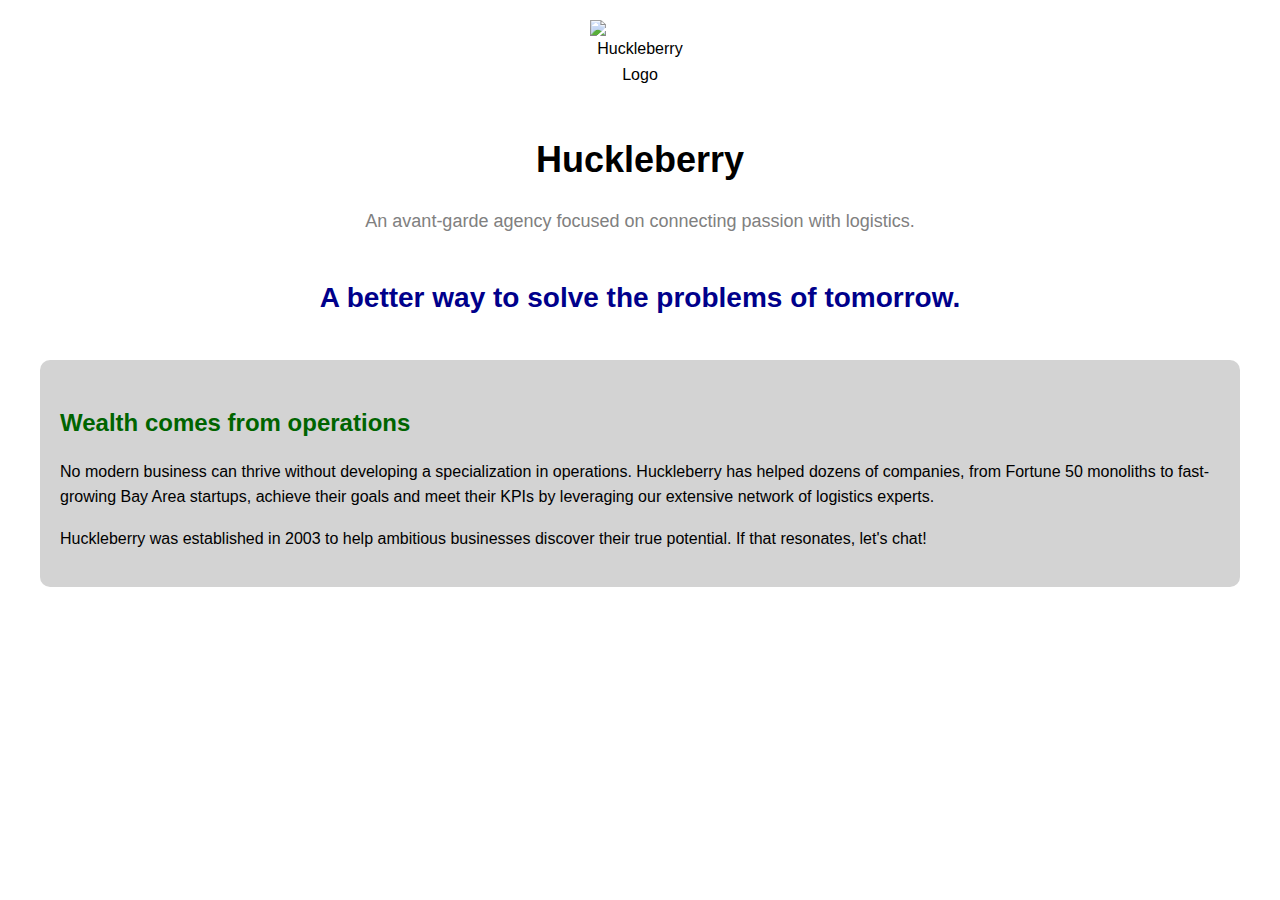
==== css ass2.0 - Copy/index.html @ 148781da "first commit" ====
<!DOCTYPE html>
<html lang="en">
<head>
    <meta charset="UTF-8">
    <meta name="viewport" content="width=device-width, initial-scale=1.0">
    <title>Huckleberry</title>
    <link rel="stylesheet" href="styles.css">
</head>
<body>
    <div class="container">
        <header>
            <img src="huckleberry.jpg" alt="Huckleberry Logo" class="logo">
            <h1>Huckleberry</h1>
            <p class="tagline">An avant-garde agency focused on connecting passion with logistics.</p>
        </header>
        <main>
            <section class="intro">
                <h2>A better way to solve the problems of tomorrow.</h2>
            </section>
            <section class="content">
                <h3>Wealth comes from operations</h3>
                <p>
                    No modern business can thrive without developing a specialization in operations. Huckleberry has helped dozens of companies, from Fortune 50 monoliths to fast-growing Bay Area startups, achieve their goals and meet their KPIs by leveraging our extensive network of logistics experts.
                </p>
                <p>
                    Huckleberry was established in 2003 to help ambitious businesses discover their true potential. If that resonates, let's chat!
                </p>
            </section>
        </main>
    </div>
</body>
</html>
---- css ass2.0 - Copy/styles.css ----
/* General Styles */
body {
    font-family: Arial, sans-serif;
    margin: 0;
    padding: 0;
    background-color: white;
    color: black;
    line-height: 1.6;
}

.container {
    max-width: 1200px;
    margin: 0 auto;
    padding: 20px;
}

header {
    text-align: center;
    margin-bottom: 40px;
}

header .logo {
    max-width: 100px;
    height: auto;
    margin-bottom: 20px;
}

header h1 {
    font-size: 36px;
    margin-bottom: 10px;
}

header .tagline {
    font-size: 18px;
    color: gray;
}

.intro {
    text-align: center;
    margin-bottom: 40px;
}

.intro h2 {
    font-size: 28px;
    color: darkblue;
}

.content {
    background-color: lightgray;
    padding: 20px;
    border-radius: 10px;
}

.content h3 {
    font-size: 24px;
    color: darkgreen;
    margin-bottom: 15px;
}

.content p {
    font-size: 16px;
    margin-bottom: 15px;
}

/* Responsive Styles */
@media (max-width: 768px) {
    header h1 {
        font-size: 28px;
    }

    header .tagline {
        font-size: 16px;
    }

    .intro h2 {
        font-size: 24px;
    }

    .content h3 {
        font-size: 20px;
    }

    .content p {
        font-size: 14px;
    }
}

@media (max-width: 480px) {
    header h1 {
        font-size: 24px;
    }

    header .tagline {
        font-size: 14px;
    }

    .intro h2 {
        font-size: 20px;
    }

    .content h3 {
        font-size: 18px;
    }

    .content p {
        font-size: 12px;
    }
}
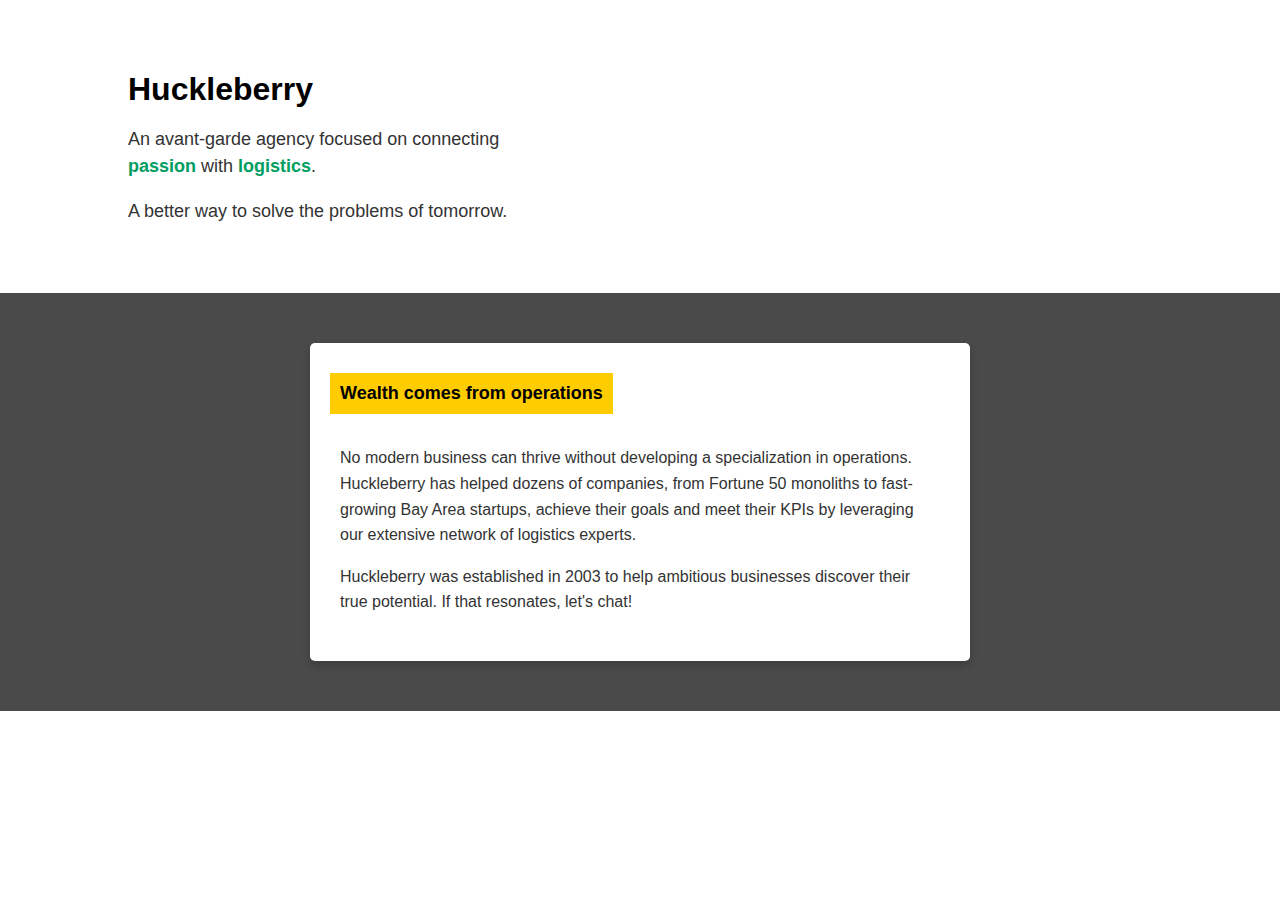
==== commit 5c3d162b: "update" ====
--- a/css ass2.0 - Copy/index.html
+++ b/css ass2.0 - Copy/index.html
@@ -7,26 +7,25 @@
     <link rel="stylesheet" href="styles.css">
 </head>
 <body>
-    <div class="container">
-        <header>
-            <img src="huckleberry.jpg" alt="Huckleberry Logo" class="logo">
-            <h1>Huckleberry</h1>
-            <p class="tagline">An avant-garde agency focused on connecting passion with logistics.</p>
-        </header>
-        <main>
-            <section class="intro">
-                <h2>A better way to solve the problems of tomorrow.</h2>
-            </section>
-            <section class="content">
-                <h3>Wealth comes from operations</h3>
-                <p>
-                    No modern business can thrive without developing a specialization in operations. Huckleberry has helped dozens of companies, from Fortune 50 monoliths to fast-growing Bay Area startups, achieve their goals and meet their KPIs by leveraging our extensive network of logistics experts.
-                </p>
-                <p>
-                    Huckleberry was established in 2003 to help ambitious businesses discover their true potential. If that resonates, let's chat!
-                </p>
-            </section>
-        </main>
-    </div>
+
+    <section class="header-section">
+        <h1>Huckleberry</h1>
+        <p>An avant-garde agency focused on connecting <br>
+            <span class="highlight-green">passion</span> with <span class="highlight-green">logistics</span>.
+        </p>
+        <p>A better way to solve the problems of tomorrow.</p>
+    </section>
+
+    <section class="info-section">
+        <div class="info-card">
+            <div class="info-title">Wealth comes from operations</div>
+            <p>No modern business can thrive without developing a specialization in operations. 
+                Huckleberry has helped dozens of companies, from Fortune 50 monoliths to fast-growing Bay Area startups, 
+                achieve their goals and meet their KPIs by leveraging our extensive network of logistics experts.</p>
+            <p>Huckleberry was established in 2003 to help ambitious businesses discover their true potential. 
+                If that resonates, let's chat!</p>
+        </div>
+    </section>
+
 </body>
-</html>+</html>
--- a/css ass2.0 - Copy/styles.css
+++ b/css ass2.0 - Copy/styles.css
@@ -3,106 +3,83 @@
     font-family: Arial, sans-serif;
     margin: 0;
     padding: 0;
-    background-color: white;
-    color: black;
+    background-color: #ffffff;
+}
+
+/* Header Section */
+.header-section {
+    text-align: left;
+    padding: 50px 10%;
+    background-color: #ffffff;
+}
+
+.header-section h1 {
+    font-size: 32px;
+    font-weight: bold;
+    margin-bottom: 10px;
+}
+
+.header-section p {
+    font-size: 18px;
+    color: #333;
+    line-height: 1.5;
+}
+
+.highlight-green {
+    color: #009e60;
+    font-weight: bold;
+}
+
+/* Info Section */
+.info-section {
+    background-color: #4a4a4a;
+    padding: 50px 10%;
+    display: flex;
+    justify-content: center;
+}
+
+.info-card {
+    background-color: #ffffff;
+    padding: 30px;
+    max-width: 600px;
+    box-shadow: 0px 4px 10px rgba(0, 0, 0, 0.2);
+    border-radius: 5px;
+}
+
+
+.info-title {
+    background-color: #ffcc00;
+    font-weight: bold;
+    padding: 10px;
+    display: inline-block;
+    font-size: 18px;
+    margin-bottom: 15px;
+    position: relative;
+    left: -10px; /* Moves it 10px to the left */
+}
+.info-card p {
+    font-size: 16px;
+    color: #333;
     line-height: 1.6;
 }
 
-.container {
-    max-width: 1200px;
-    margin: 0 auto;
-    padding: 20px;
-}
-
-header {
-    text-align: center;
-    margin-bottom: 40px;
-}
-
-header .logo {
-    max-width: 100px;
-    height: auto;
-    margin-bottom: 20px;
-}
-
-header h1 {
-    font-size: 36px;
-    margin-bottom: 10px;
-}
-
-header .tagline {
-    font-size: 18px;
-    color: gray;
-}
-
-.intro {
-    text-align: center;
-    margin-bottom: 40px;
-}
-
-.intro h2 {
-    font-size: 28px;
-    color: darkblue;
-}
-
-.content {
-    background-color: lightgray;
-    padding: 20px;
-    border-radius: 10px;
-}
-
-.content h3 {
-    font-size: 24px;
-    color: darkgreen;
-    margin-bottom: 15px;
-}
-
-.content p {
-    font-size: 16px;
-    margin-bottom: 15px;
-}
-
-/* Responsive Styles */
+/* Responsive Design */
 @media (max-width: 768px) {
-    header h1 {
-        font-size: 28px;
+    .header-section {
+        text-align: center;
+        padding: 30px 5%;
     }
 
-    header .tagline {
+    .info-section {
+        padding: 30px 5%;
+    }
+
+    .info-card {
+        width: 100%;
+        padding: 20px;
+    }
+
+    .info-title {
         font-size: 16px;
     }
-
-    .intro h2 {
-        font-size: 24px;
-    }
-
-    .content h3 {
-        font-size: 20px;
-    }
-
-    .content p {
-        font-size: 14px;
-    }
 }
-
-@media (max-width: 480px) {
-    header h1 {
-        font-size: 24px;
-    }
-
-    header .tagline {
-        font-size: 14px;
-    }
-
-    .intro h2 {
-        font-size: 20px;
-    }
-
-    .content h3 {
-        font-size: 18px;
-    }
-
-    .content p {
-        font-size: 12px;
-    }
-}